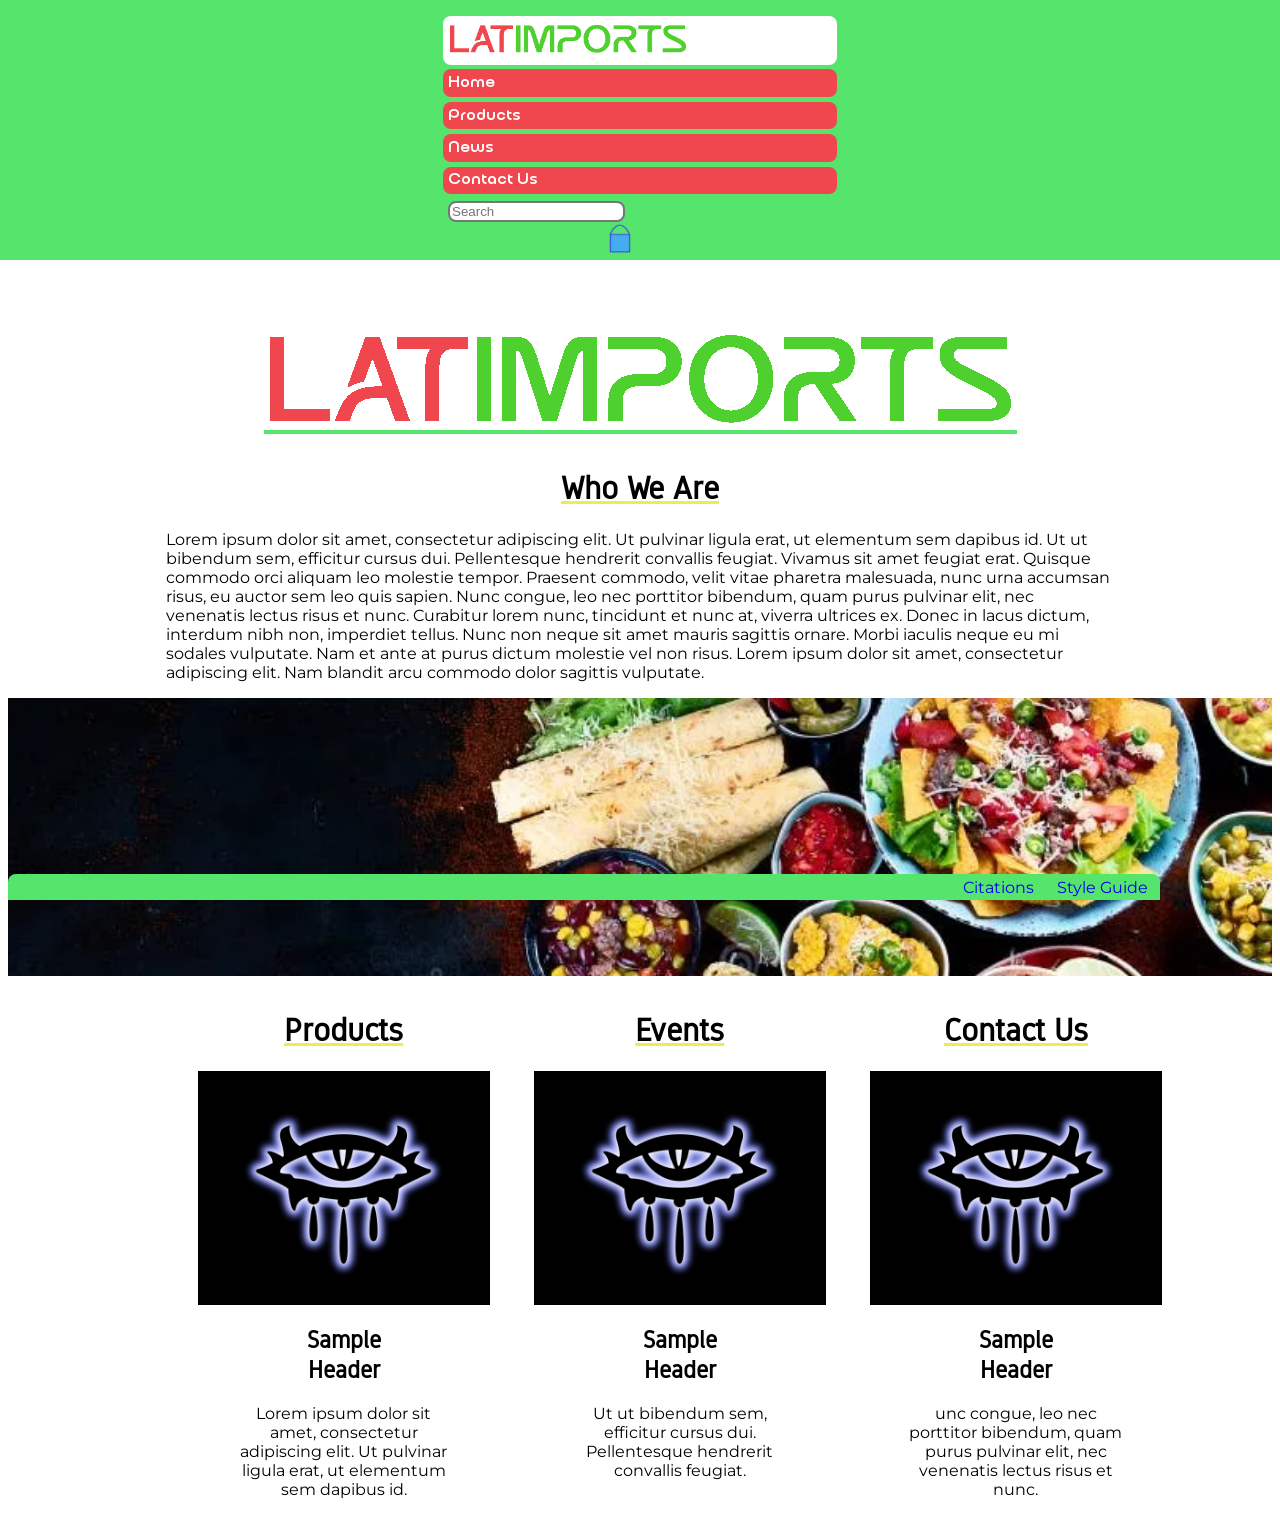
==== P2_Github/index.html @ f4fe40c8 "Update index.html" ====
<!doctype html>
<html lang="en-CA">
  <head>
    <meta charset="utf-8" />
    <title>Home</title>

    <link href="css/main.css" rel="stylesheet" />
  </head>
  <body>
    <!-- navigation bar.   add logo? -->
    <nav class="nav-main qurova-text">
      <a href="index.html" class="nav-main-item logo">
          <img src="img\Logo.png" class="logo-image"/>
      </a>
      <a href="index.html" class="nav-main-item button-nav">Home</a>
      <a href="product_listing.html" class="nav-main-item button-nav">Products</a>
      <a href="news.html" class="nav-main-item button-nav">News</a>
      <a href="contact.html" class="nav-main-item button-nav">Contact Us</a>
      <form class="text-input search-bar">
        <label for="search-bar" class="text-input-label">
          <input
              class="text-input-box"
              type="text"
              id="search-bar"
              name="search-bar"
              placeholder="Search"
          />
        </label>
      </form>
      <a href="checkout.html">
        <img src="img\cart.png" class="cart-image"/>
      </a>
    </nav>
    <div class="spacer-top"></div>
    <div class="page-container page-main">
      <img src="img\Logo.png" class="main-logo" />
      <h1>Who We Are</h1>
      <p>
        Lorem ipsum dolor sit amet, consectetur adipiscing elit. Ut pulvinar
        ligula erat, ut elementum sem dapibus id. Ut ut bibendum sem, efficitur
        cursus dui. Pellentesque hendrerit convallis feugiat. Vivamus sit amet
        feugiat erat. Quisque commodo orci aliquam leo molestie tempor. Praesent
        commodo, velit vitae pharetra malesuada, nunc urna accumsan risus, eu
        auctor sem leo quis sapien. Nunc congue, leo nec porttitor bibendum,
        quam purus pulvinar elit, nec venenatis lectus risus et nunc. Curabitur
        lorem nunc, tincidunt et nunc at, viverra ultrices ex. Donec in lacus
        dictum, interdum nibh non, imperdiet tellus. Nunc non neque sit amet
        mauris sagittis ornare. Morbi iaculis neque eu mi sodales vulputate. Nam
        et ante at purus dictum molestie vel non risus. Lorem ipsum dolor sit
        amet, consectetur adipiscing elit. Nam blandit arcu commodo dolor
        sagittis vulputate.
      </p>
      <img src="img\sample_banner.png" class="banner-image" />

      <div class="main-grid">
        <a href="product_listing.html">
          <div class="main-grid-item">
            <h1 class="centered-text">Products</h1>
            <img src="img\nwnEye.png" class="main-grid-image" />
            <h2 class="centered-text">Sample Header</h2>
            <p class="centered-text">
              Lorem ipsum dolor sit amet, consectetur adipiscing elit. Ut
              pulvinar ligula erat, ut elementum sem dapibus id.
            </p>
          </div>
        </a>
        <a>
          <div class="main-grid-item">
            <h1 class="centered-text">Events</h1>
            <img src="img\nwnEye.png" class="main-grid-image" />
            <h2 class="centered-text">Sample Header</h2>
            <p class="centered-text">
              Ut ut bibendum sem, efficitur cursus dui. Pellentesque hendrerit
              convallis feugiat.
            </p>
          </div>
        </a>
        <div class="main-grid-item">
          <h1 class="centered-text">Contact Us</h1>
          <img src="img\nwnEye.png" class="main-grid-image" />
          <h2 class="centered-text">Sample Header</h2>
          <p class="centered-text">
            unc congue, leo nec porttitor bibendum, quam purus pulvinar elit,
            nec venenatis lectus risus et nunc.
          </p>
        </div>
      </div>
    </div>

    <footer>
      <a href="citations.html" class="footer-item">Citations</a>
      <a href="guide.html" class="footer-item">Style Guide</a>
    </footer>
  </body>
</html>
---- P2_Github/css/main.css ----
/*
  STYLE GUIDE STYLING 
  Default styling for the style guide 
*/

/* non-existent class for storing rgb values used later */
.color-reference {
  color: rgb(85, 229, 109);
  color: rgb(237, 237, 75);
  color: rgb(240, 70, 78);
  color: rgb(67, 72, 239);
}

@font-face {
  font-family: montserrat;
  src: url("../font/Montserrat-VariableFont_wght.ttf");
  font-weight: normal;
  font-style: normal;
}
@font-face {
  font-family: qurova;
  src: url("../font/QurovaDEMO-Medium.ttf");
  font-weight: normal;
  font-style: normal;
}
@font-face {
  font-family: gidole;
  src: url("../font/Gidole-Regular.ttf");
  font-weight: thin;
  font-style: normal;
}

body {
  /* from lecture */
  font-family: "montserrat", "Times New Roman", Times, sans-serif;
}

/* from lecture */
section {
  margin-top: 2em;
  margin-bottom: 2em;
}

#spacer {
  background-color: rgb(85, 229, 109);
  padding-top: 3em;
  position: relative;
  top: -2.5em;
}

.element {
  padding-bottom: 2rem;
  border-top-width: 0.15rem;
  border-top-style: solid;
  border-top-color: black;
}

p {
  margin-top: 0;
  /* from lecture */
  width: 75%;
  /* highlighted to show width */
}

nav a:hover,
nav a:focus {
  text-decoration: none;
}
.nav-styleguide a {
  margin-left: 1rem;
}
code {
  background-color: #eee;
  padding: 0.5rem;
  display: block;
}

/* 
  INTERACTIVE ELEMENTS -------------------
*/

/* Styling for the navigation button */
.button-nav {
  display: inline-block;
  padding: 0.5rem;
  color: white;
  background-color: rgb(240, 70, 78);
  border-radius: 8px 8px 0 0;
  text-decoration: none;
  transition-property: background-color;
  transition-duration: 0.5s;
}

.button-nav:hover,
.button-nav:focus {
  background-color: rgb(200, 200, 200);
}

/* got this from lecture */
.intext-link:hover,
.intext-link:focus {
  background-color: red;
}

/* looked at https://developer.mozilla.org/en-US/docs/Web/CSS/Reference/Properties/filter */
.image-link:hover,
.image-link:focus {
  filter: drop-shadow(10px 10px 10px black);
}

/*Styling for "submit" and "reset" taken from styling for "btn" from https://learn.shayhowe.com/html-css/building-forms/ */
input[type="submit"] {
  background: #498f53;
  border: 0;
  border-radius: 8px;
  color: #fff;
  cursor: pointer;
  font-weight: bold;
  padding: 8px 16px;
}

input[type="reset"] {
  background: red;
  border: 0;
  border-radius: 8px;
  color: #fff;
  cursor: pointer;
  font-weight: bold;
  padding: 8px 16px;
}

/* from lecture, idea to put it all under one umbrella is from https://learn.shayhowe.com/html-css/building-forms/*/
.text-input {
  width: 20em;
  padding: 0.1em;
  border-radius: 8px;
}

.text-input-box {
  background: white;
  color: black;
  border-radius: 8px;
  border-style: solid;
}

.text-input-box:hover,
.text-input-box:focus,
/* got this trick from here: https://stackoverflow.com/questions/16952526/detect-if-an-input-has-text-in-it-using-css-on-a-page-i-am-visiting-and-do-no */
.text-input-box:not(:placeholder-shown) {
  background: rgb(67, 72, 239);
  color: white;
  border-radius: 8px;
}

.search-bar {
  margin-bottom: 0;
  align-self: flex-end;
}

.radio-buttons {
  display: flex;
  flex-direction: column;
}

/* 
  TEXT ELEMENTS -------------------
*/

.qurova-text {
  font-family: "qurova", "montserrat", "Times New Roman", Times, sans-serif;
}
/* class for elements that use gidole, applied seperately because gidole doesn't like numbers */

h1,
h2,
h3,
h4,
h5,
h6 {
  font-family: "gidole", "montserrat", "Times New Roman", Times, sans-serif;
  /* margin-left: 5%; */
  max-width: 50%;
}
/* set headers to use gidole first */

h1 {
  /* background-color: rgb(85, 229, 109); */
  text-decoration-line: underline;
  text-decoration-color: rgb(237, 237, 75);
}

#product-header {
  margin-left: 5%;
}

/* h2 {
  margin-top: 6rem;
}

h3 {
  font-style: italic;
  margin-top: 1rem;
}

h4 {
  margin-bottom: 0.25rem;
} */
li {
  font-family: "gidole", "montserrat", "Times New Roman", Times, sans-serif;
}

.centered-text {
  align-self: center;
  justify-self: center;
}

/* 
  COMBINED ELEMENTS -------------------
*/

.nav-main {
  background-color: rgb(85, 229, 109);
  display: flex;
  justify-content: right;
  /* max-width: 45%; */
  width: 100%;
  /* position: relative; */
  position: absolute;
  /* top: -2.5em; */
  /* left: -2.5em; */
  top: 0;
  left: 0;

  /* padding-left: 45%;
  padding-right: 10%; */
  padding-top: 3em;
  /* border-bottom-right-radius: 8px; */
}

.nav-example {
  position: relative;
}

.nav-main-item {
  color: white;
  text-decoration: none;
  background-color: rgb(240, 70, 78);
  padding-left: 0.5%;
  padding-right: 0.5%;
  margin-left: 1%;
  margin-right: 1%;
  padding: 0.3em;
  max-width: 30%;
}
.nav-main-item:hover,
.nav-main-item:focus {
  background-color: rgb(67, 72, 239);
}

.logo {
  background-color: white;
}

.logo:hover,
.logo:focus {
  background-color: white;
}

.logo-image {
  width: 26em;
  /* max-width: 35%; */
}

.cart-image {
  width: 1.5rem;
  height: 2rem;
  background-color: transparent;
  margin-right: 2.5rem;
}

.spacer-top {
  height: 6em;
}

@media (min-width: 1400px) {
  .logo {
    position: absolute;
    left: 5%;
  }
  .nav-main {
    margin-bottom: 3%;
  }
}
@media (max-width: 1399px) {
  .nav-main {
    flex-direction: column;
    /* align-content: center; */
    /* padding-left: 15%; */
    max-width: 100%;
    align-items: center;
    padding-top: 1em;
  }
  .nav-main-item {
    border-radius: 8px;
    margin-bottom: 0.3em;
    width: 30%;
  }
  .search-bar {
    /* padding-left: 15%; */
    align-self: center;
    width: 30%;
  }
  .logo-image {
    width: 15em;
    max-width: 100%;
  }
  .spacer-top {
    height: 18em;
  }
}

footer {
  width: 90%;
  position: fixed;
  bottom: 0;
  display: flex;
  flex-direction: row;
  justify-content: right;
  background-color: rgb(85, 229, 109);
  border-top-left-radius: 8px;
  border-top-right-radius: 8px;
  justify-self: center;
}

.footer-example {
  position: relative;
}

.footer-item {
  margin-left: 1%;
  margin-right: 1%;
  padding-top: 0.3%;
  padding-bottom: 0.3%;
}

.page-container {
  display: flex;
  flex-direction: row;
  margin-bottom: 5%;
}

.page-main {
  align-items: center;
  flex-direction: column;
  position: relative;
  top: 3vh;
}
.page-product {
  margin-top: 3%;
  flex-direction: column;
}

.main-logo {
  max-width: 30%;
  margin-bottom: 1%;
  border-color: rgb(85, 229, 109);
  border-style: solid;
  border-width: 0;
  border-bottom-width: 0.3em;
}

.banner-image {
  width: 100%;
  /* height: 10em; */
}

.main-grid {
  /* referenced from here: https://developer.mozilla.org/en-US/docs/Web/CSS/Guides/Grid_layout */
  display: grid;
  grid-template-columns: 33% 33% 33%;
  column-gap: 5%;
  /* background-color: red; */
  margin: 1%;
  width: 70%;
  margin-bottom: 3%;
  height: 10em;
  /* max-width: 100vw; */
}

.main-grid-item {
  /* background-color: blue; */
  display: flex;
  flex-direction: column;
  align-content: center;
  text-align: center;
  color: black;
  /* max-width: 15%; */
  /* max-width: 5em; */
}

.main-grid-image {
  width: 100%;
}

@media (max-width: 1399px) {
  .main-logo {
    max-width: 60%;
  }
  .banner-image {
    max-width: 100%;
  }
}

.checkout-container {
  display: flex;
  flex-direction: column;
  margin-top: 2em;
}

@media only screen and (max-width: 1399px) {
  .checkout-container {
    margin-top: 0;
  }
}

.cart-and-total-container {
  display: flex;
  flex-direction: column;
  margin-right: 0;
  width: fit-content;
}

.sidebar-container {
  display: flex;
  flex-direction: column;
  margin-right: 3%;
}

.sidebar-content {
  margin-left: 8%;
  margin-bottom: 0.2em;
  color: rgb(240, 70, 78);
}
.sidebar-content:hover,
.sidebar-content:focus {
  color: rgb(67, 72, 239);
}

.card-container {
  display: flex;
  flex-wrap: wrap;
}

.product-card {
  /* flex: 1; */
  display: flex;
  flex-direction: column;
  width: 20em;

  /* max-width: 20%; */
  border-style: solid;
  border-color: rgb(85, 229, 109);
  border-width: 0.1em;
  border-radius: 8px;
  /* background-color: rgb(201, 190, 128); */
  /* margin-left: 10%; */
  margin: 1em;
  min-height: fit-content;
  /* height: 32em; */
}

.product-image {
  max-width: 100%;
  border-top-left-radius: 8px;
  border-top-right-radius: 8px;
  margin-bottom: 0;
  margin: 0;
}
.product-card-name,
.product-card-caption {
  margin: 0;
}

.product-card-text {
  display: flex;
  flex-direction: row;
}

.product-card-name {
  background-color: rgb(85, 229, 109);
  border-bottom-left-radius: 8px;
  border-bottom-right-radius: 8px;
  font-size: larger;
  padding-top: 0.3em;
  padding-bottom: 0.3em;
  flex: 1;
  /* padding-left: 0.5em; */
}

.product-card-caption {
  justify-self: right;
  background-color: rgb(237, 237, 75);
  border-radius: 8px;
  padding: 0.3em;
  padding-bottom: 0;
}

.product-card p {
  text-align: center;
  width: 100%;
  color: black;
  text-decoration: none;
}

/* removes underline from anchors, might cause problems later */
a {
  text-decoration: none;
}

.product-card-link {
  align-self: center;
  padding-top: 0.3em;
  padding-bottom: 0.3em;
  /* big thanks to https://stackoverflow.com/questions/31000885/align-an-element-to-bottom-with-flexbox */
  margin-top: auto;
  margin-bottom: 0;
  border-bottom-left-radius: 0;
  border-bottom-right-radius: 0;
  width: auto;
}

.product-page-image {
  width: 20em;
  border-style: solid;
  border-color: rgb(85, 229, 109);
  border-width: 0.4em;
  border-radius: 8px;
}

.product-page-inner {
  /* margin-left: 5%; */
  display: flex;
  flex-direction: row;
  width: 70vw;
  justify-content: flex-end;
  align-self: center;
  gap: 20%;
  /* background-color: red; */
}
.product-page-title {
  align-self: center;
  /* font-size: xx-large; */
}

.product-page-feedback {
  display: flex;
  flex-direction: column;
  width: 50rem;
  margin-top: 5rem;
}
.product-page-feedback input{
  max-width: fit-content;
  margin-top: 1rem;
}

.product-page-caption {
  justify-self: center;
  align-self: center;
  background-color: rgb(237, 237, 75);
  border-radius: 8px;
  padding: 0.7em;
  /* padding-bottom: 0; */
  font-size: large;
}

@media (min-width: 1400px) {
}
@media (max-width: 1399px) {
  .product-page-inner {
    flex-direction: column;
    align-items: center;
    /* background-color: red; */
  }
}

#cart-info {
  display: flex;
}

/* Read about the text-align property from here: https://www.w3schools.com/cssref/pr_text_text-align.php  */
#product-list p {
  text-align: center;
  max-width: 45%;
}

.product-listing {
  display: flex;
}

#checkout-total {
  display: flex;
  flex-direction: row;
  border-style: solid;
  width: fit-content;
  margin-top: 2%;
  border-radius: 8px;
  border-color: rgb(85, 229, 109);
}

.charge-name {
  display: flex;
  flex-direction: column;
  margin: 1rem 1.5rem 0 0.5rem;
}

.charge-amount {
  display: flex;
  flex-direction: column;
  margin: 1rem 0.5rem 0 1.5rem;
}

.product-name,
.product-unit,
.product-price {
  border-style: solid;
  border-top: 0;
  margin: 0;
  font-family: gidole;
  flex: 1;
  border-color: rgb(85, 229, 109);
}

.product-name {
  display: flex;
  flex-direction: row;
  justify-content: space-between;
}

.product-name-img {
  max-width: 25%;
}

.product-name-label {
  font-family: "gidole", "montserrat", "Times New Roman", Times, sans-serif;
  font-size: large;
  padding-right: 2.5rem;
}

.product-unit {
  border-left: 0;
  border-right: 0;
}

.cart-label {
  border-style: solid;
  margin: 0;
  border-color: rgb(85, 229, 109);
}

.middle-box {
  border-left: 0;
  border-right: 0;
}

.left-box {
  border-top-left-radius: 8px;
}

.right-box {
  border-top-right-radius: 8px;
}

#payment-form {
  border-style: solid;
  border-radius: 8px;
  border-color: rgb(85, 229, 109);
  padding: 1em;
  max-width: 31rem;
  margin-top: 1em;
}

#payment-selector,
#card-info,
#billing {
  display: flex;
  flex-direction: column;
  border-radius: 8px;
  margin-bottom: 0.5rem;
}

#card-info input,
#billing input {
  border-radius: 8px;
  border-style: solid;
  margin: 0.25rem;
  padding: 0.5rem;
}

.card-info-security,
.billing-name,
.billing-location {
  display: flex;
  flex-direction: row;
  gap: 0.9rem;
}

.card-info-security input,
.billing-name input,
.billing-location input {
  width: 50%;
}

#contact,
#news,
#citations {
  margin-left: 12.5rem;
}

#contact-info {
  margin-left: 2.5rem;
}

#contact-info p {
  font-weight: bold;
  font-size: medium;
}

#contact-fast {
  margin-left: 7rem;
  max-width: 18rem;
  text-align: center;
}

#contact-form {
  display: flex;
  flex-direction: column;
  border-style: solid;
  border-radius: 0.5rem;
  border-color: rgb(85, 229, 109);
  max-width: 31rem;
  padding: 1em;
}

.contact-field {
  display: flex;
  flex-direction: column;
  margin-bottom: 1rem;
}

.contact-field label {
  margin-bottom: 0.25rem;
  font-weight: bold;
}

.contact-field input,
.contact-field select {
  border-radius: 0.5rem;
  border-style: solid;
}

#news-list {
  margin: 2.5rem 0 0 7.5rem;
}

.news-item {
  display: flex;
  flex-direction: column;
  max-width: 60rem;
  border-radius: 0.5rem;
  border-style: solid;
  border-color: rgb(85, 229, 109);
  padding: 1rem;
  margin-bottom: 1rem;
}

.news-item h2,
.news-item p {
  width: fit-content;
}

#citations-list {
  max-width: 50rem;
  margin-bottom: 5rem;
}

#citations-list li {
  padding-bottom: 1rem;
}
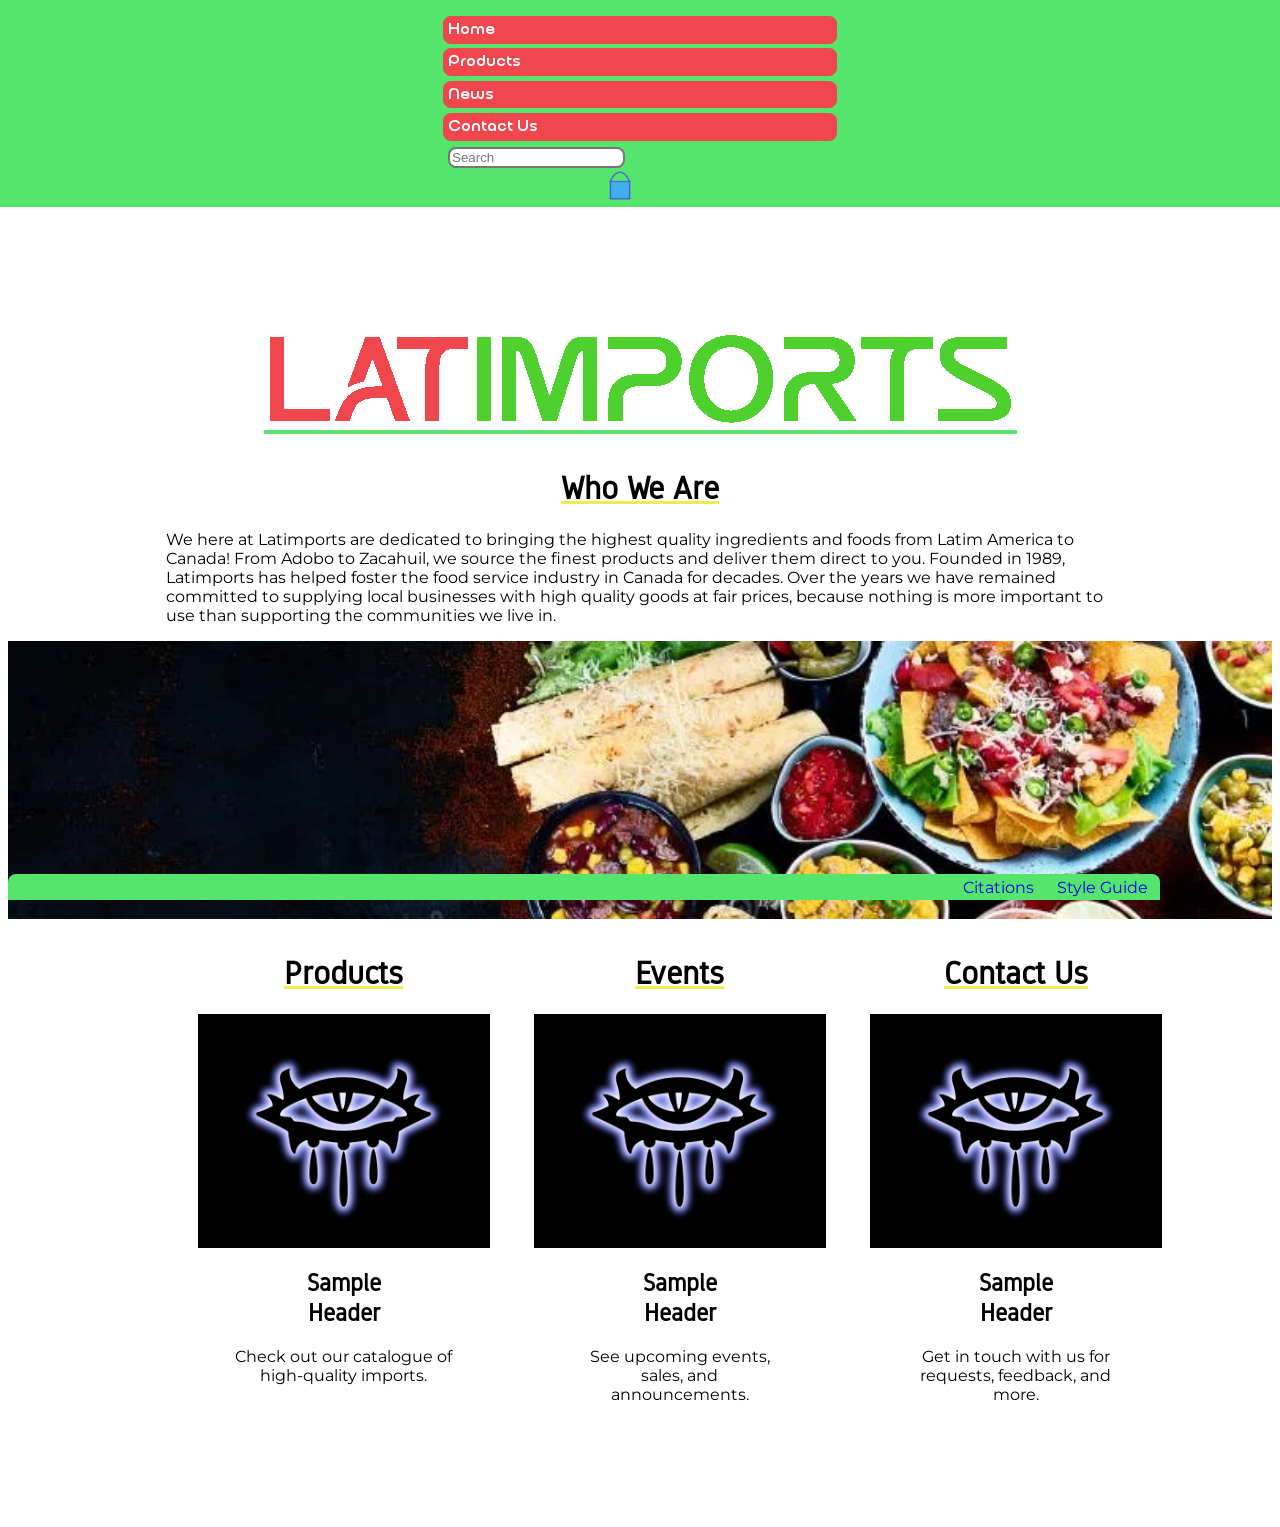
==== commit 6d6ac2f7: "index text content and footer fixes" ====
--- a/P2_Github/index.html
+++ b/P2_Github/index.html
@@ -9,26 +9,28 @@
   <body>
     <!-- navigation bar.   add logo? -->
     <nav class="nav-main qurova-text">
-      <a href="index.html" class="nav-main-item logo">
-          <img src="img\Logo.png" class="logo-image"/>
-      </a>
+      <!-- <a href="index.html" class="nav-main-item logo">
+        <img src="img\Logo.png" class="logo-image" />
+      </a> -->
       <a href="index.html" class="nav-main-item button-nav">Home</a>
-      <a href="product_listing.html" class="nav-main-item button-nav">Products</a>
+      <a href="product_listing.html" class="nav-main-item button-nav"
+        >Products</a
+      >
       <a href="news.html" class="nav-main-item button-nav">News</a>
       <a href="contact.html" class="nav-main-item button-nav">Contact Us</a>
       <form class="text-input search-bar">
         <label for="search-bar" class="text-input-label">
           <input
-              class="text-input-box"
-              type="text"
-              id="search-bar"
-              name="search-bar"
-              placeholder="Search"
+            class="text-input-box"
+            type="text"
+            id="search-bar"
+            name="search-bar"
+            placeholder="Search"
           />
         </label>
       </form>
       <a href="checkout.html">
-        <img src="img\cart.png" class="cart-image"/>
+        <img src="img\cart.png" class="cart-image" />
       </a>
     </nav>
     <div class="spacer-top"></div>
@@ -36,19 +38,14 @@
       <img src="img\Logo.png" class="main-logo" />
       <h1>Who We Are</h1>
       <p>
-        Lorem ipsum dolor sit amet, consectetur adipiscing elit. Ut pulvinar
-        ligula erat, ut elementum sem dapibus id. Ut ut bibendum sem, efficitur
-        cursus dui. Pellentesque hendrerit convallis feugiat. Vivamus sit amet
-        feugiat erat. Quisque commodo orci aliquam leo molestie tempor. Praesent
-        commodo, velit vitae pharetra malesuada, nunc urna accumsan risus, eu
-        auctor sem leo quis sapien. Nunc congue, leo nec porttitor bibendum,
-        quam purus pulvinar elit, nec venenatis lectus risus et nunc. Curabitur
-        lorem nunc, tincidunt et nunc at, viverra ultrices ex. Donec in lacus
-        dictum, interdum nibh non, imperdiet tellus. Nunc non neque sit amet
-        mauris sagittis ornare. Morbi iaculis neque eu mi sodales vulputate. Nam
-        et ante at purus dictum molestie vel non risus. Lorem ipsum dolor sit
-        amet, consectetur adipiscing elit. Nam blandit arcu commodo dolor
-        sagittis vulputate.
+        We here at Latimports are dedicated to bringing the highest quality
+        ingredients and foods from Latim America to Canada! From Adobo to
+        Zacahuil, we source the finest products and deliver them direct to you.
+        Founded in 1989, Latimports has helped foster the food service industry
+        in Canada for decades. Over the years we have remained committed to
+        supplying local businesses with high quality goods at fair prices,
+        because nothing is more important to use than supporting the communities
+        we live in.
       </p>
       <img src="img\sample_banner.png" class="banner-image" />
 
@@ -59,37 +56,35 @@
             <img src="img\nwnEye.png" class="main-grid-image" />
             <h2 class="centered-text">Sample Header</h2>
             <p class="centered-text">
-              Lorem ipsum dolor sit amet, consectetur adipiscing elit. Ut
-              pulvinar ligula erat, ut elementum sem dapibus id.
+              Check out our catalogue of high-quality imports.
             </p>
           </div>
         </a>
-        <a>
+        <a href="news.html">
           <div class="main-grid-item">
             <h1 class="centered-text">Events</h1>
             <img src="img\nwnEye.png" class="main-grid-image" />
             <h2 class="centered-text">Sample Header</h2>
             <p class="centered-text">
-              Ut ut bibendum sem, efficitur cursus dui. Pellentesque hendrerit
-              convallis feugiat.
+              See upcoming events, sales, and announcements.
             </p>
           </div>
         </a>
-        <div class="main-grid-item">
-          <h1 class="centered-text">Contact Us</h1>
-          <img src="img\nwnEye.png" class="main-grid-image" />
-          <h2 class="centered-text">Sample Header</h2>
-          <p class="centered-text">
-            unc congue, leo nec porttitor bibendum, quam purus pulvinar elit,
-            nec venenatis lectus risus et nunc.
-          </p>
-        </div>
+        <a href="contact.html">
+          <div class="main-grid-item">
+            <h1 class="centered-text">Contact Us</h1>
+            <img src="img\nwnEye.png" class="main-grid-image" />
+            <h2 class="centered-text">Sample Header</h2>
+            <p class="centered-text">
+              Get in touch with us for requests, feedback, and more.
+            </p>
+          </div>
+        </a>
       </div>
     </div>
-
-    <footer>
-      <a href="citations.html" class="footer-item">Citations</a>
-      <a href="guide.html" class="footer-item">Style Guide</a>
-    </footer>
   </body>
+  <footer>
+    <a href="citations.html" class="footer-item">Citations</a>
+    <a href="guide.html" class="footer-item">Style Guide</a>
+  </footer>
 </html>
--- a/P2_Github/css/main.css
+++ b/P2_Github/css/main.css
@@ -33,6 +33,12 @@
 body {
   /* from lecture */
   font-family: "montserrat", "Times New Roman", Times, sans-serif;
+  padding-bottom: 0;
+  margin-bottom: 6em;
+  /* background-color: red; */
+  /* height: 100vh; */
+  /* min-height: 100vh; */
+  /* background-color: red; */
 }
 
 /* from lecture */
@@ -259,6 +265,7 @@
 
 .logo {
   background-color: white;
+  border-radius: 8px;
 }
 
 .logo:hover,
@@ -330,6 +337,8 @@
   border-top-left-radius: 8px;
   border-top-right-radius: 8px;
   justify-self: center;
+  margin-bottom: 0;
+  align-self: flex-end;
 }
 
 .footer-example {
@@ -343,10 +352,17 @@
   padding-bottom: 0.3%;
 }
 
+/* @media (max-height: 10000em) {
+  footer {
+    position: fixed;
+  }
+} */
+
 .page-container {
   display: flex;
   flex-direction: row;
   margin-bottom: 5%;
+  /* background-color: red; */
 }
 
 .page-main {
@@ -383,8 +399,9 @@
   margin: 1%;
   width: 70%;
   margin-bottom: 3%;
-  height: 10em;
+  /* height: 10em; */
   /* max-width: 100vw; */
+  /* background-color: blue; */
 }
 
 .main-grid-item {
@@ -526,6 +543,8 @@
   margin-bottom: 0;
   border-bottom-left-radius: 0;
   border-bottom-right-radius: 0;
+  border-top-right-radius: 8px;
+  border-top-left-radius: 8px;
   width: auto;
 }
 
@@ -552,13 +571,17 @@
   /* font-size: xx-large; */
 }
 
+.product-page-buy {
+  border-radius: 8px;
+}
+
 .product-page-feedback {
   display: flex;
   flex-direction: column;
   width: 50rem;
   margin-top: 5rem;
 }
-.product-page-feedback input{
+.product-page-feedback input {
   max-width: fit-content;
   margin-top: 1rem;
 }
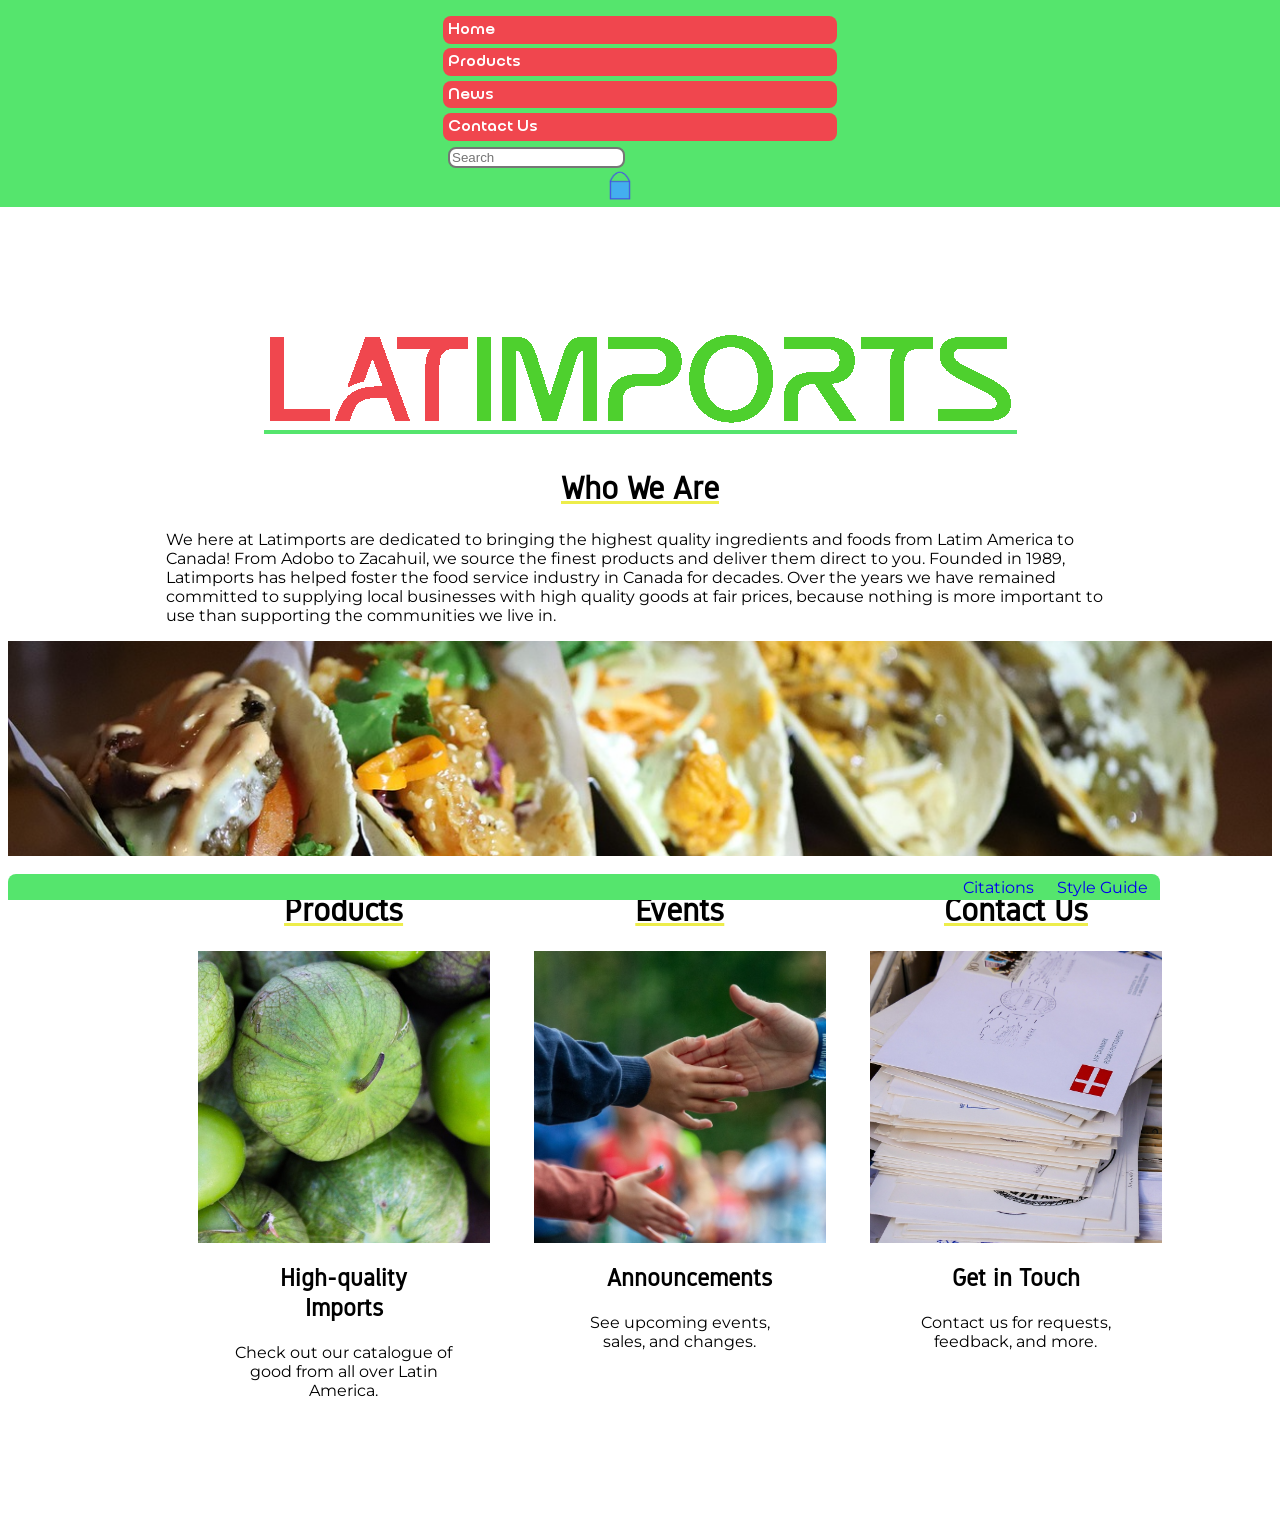
==== commit 5cdc521d: "main images" ====
--- a/P2_Github/index.html
+++ b/P2_Github/index.html
@@ -47,36 +47,40 @@
         because nothing is more important to use than supporting the communities
         we live in.
       </p>
-      <img src="img\sample_banner.png" class="banner-image" />
+      <img src="img\main_banner.png" class="banner-image" />
+      <!-- https://pixabay.com/photos/taco-mexican-tortilla-food-4709325/ -->
 
       <div class="main-grid">
         <a href="product_listing.html">
           <div class="main-grid-item">
             <h1 class="centered-text">Products</h1>
-            <img src="img\nwnEye.png" class="main-grid-image" />
-            <h2 class="centered-text">Sample Header</h2>
+            <img src="img\fruit.png" class="main-grid-image" />
+            <!-- https://pixabay.com/photos/tomato-kitchen-green-vegetables-4504063/ -->
+            <h2 class="centered-text">High-quality Imports</h2>
             <p class="centered-text">
-              Check out our catalogue of high-quality imports.
+              Check out our catalogue of good from all over Latin America.
             </p>
           </div>
         </a>
         <a href="news.html">
           <div class="main-grid-item">
             <h1 class="centered-text">Events</h1>
-            <img src="img\nwnEye.png" class="main-grid-image" />
-            <h2 class="centered-text">Sample Header</h2>
+            <img src="img\hands.png" class="main-grid-image" />
+            <!-- https://pixabay.com/photos/hands-marathon-gesture-running-8297611/ -->
+            <h2 class="centered-text">Announcements</h2>
             <p class="centered-text">
-              See upcoming events, sales, and announcements.
+              See upcoming events, sales, and changes.
             </p>
           </div>
         </a>
         <a href="contact.html">
           <div class="main-grid-item">
             <h1 class="centered-text">Contact Us</h1>
-            <img src="img\nwnEye.png" class="main-grid-image" />
-            <h2 class="centered-text">Sample Header</h2>
+            <img src="img\letters.png" class="main-grid-image" />
+            <!-- https://pixabay.com/photos/letters-write-communication-regards-1659715/ -->
+            <h2 class="centered-text">Get in Touch</h2>
             <p class="centered-text">
-              Get in touch with us for requests, feedback, and more.
+              Contact us for requests, feedback, and more.
             </p>
           </div>
         </a>
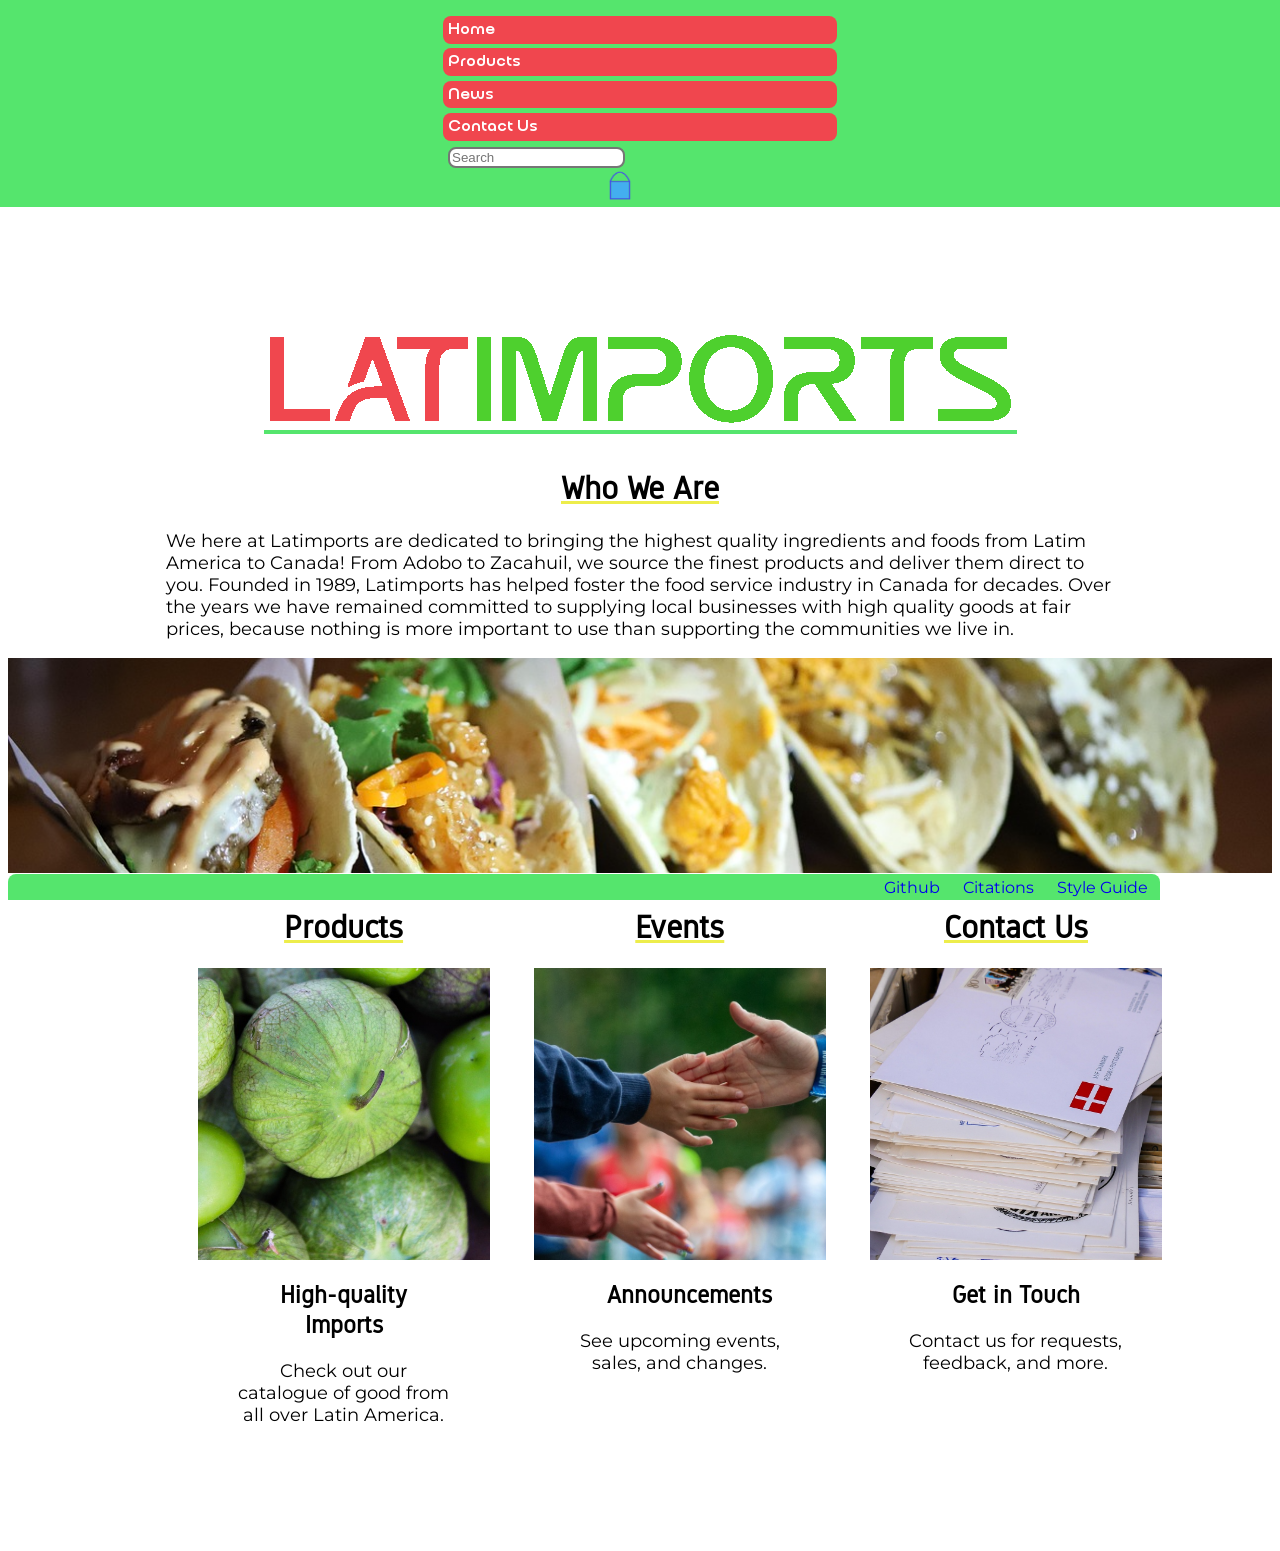
==== commit 61a507b5: "footer has github" ====
--- a/P2_Github/index.html
+++ b/P2_Github/index.html
@@ -88,6 +88,9 @@
     </div>
   </body>
   <footer>
+    <a href="https://github.com/CianHo/IAT339-P01-P02" class="footer-item"
+      >Github</a
+    >
     <a href="citations.html" class="footer-item">Citations</a>
     <a href="guide.html" class="footer-item">Style Guide</a>
   </footer>
--- a/P2_Github/css/main.css
+++ b/P2_Github/css/main.css
@@ -65,6 +65,7 @@
   margin-top: 0;
   /* from lecture */
   width: 75%;
+  font-size: large;
   /* highlighted to show width */
 }
 
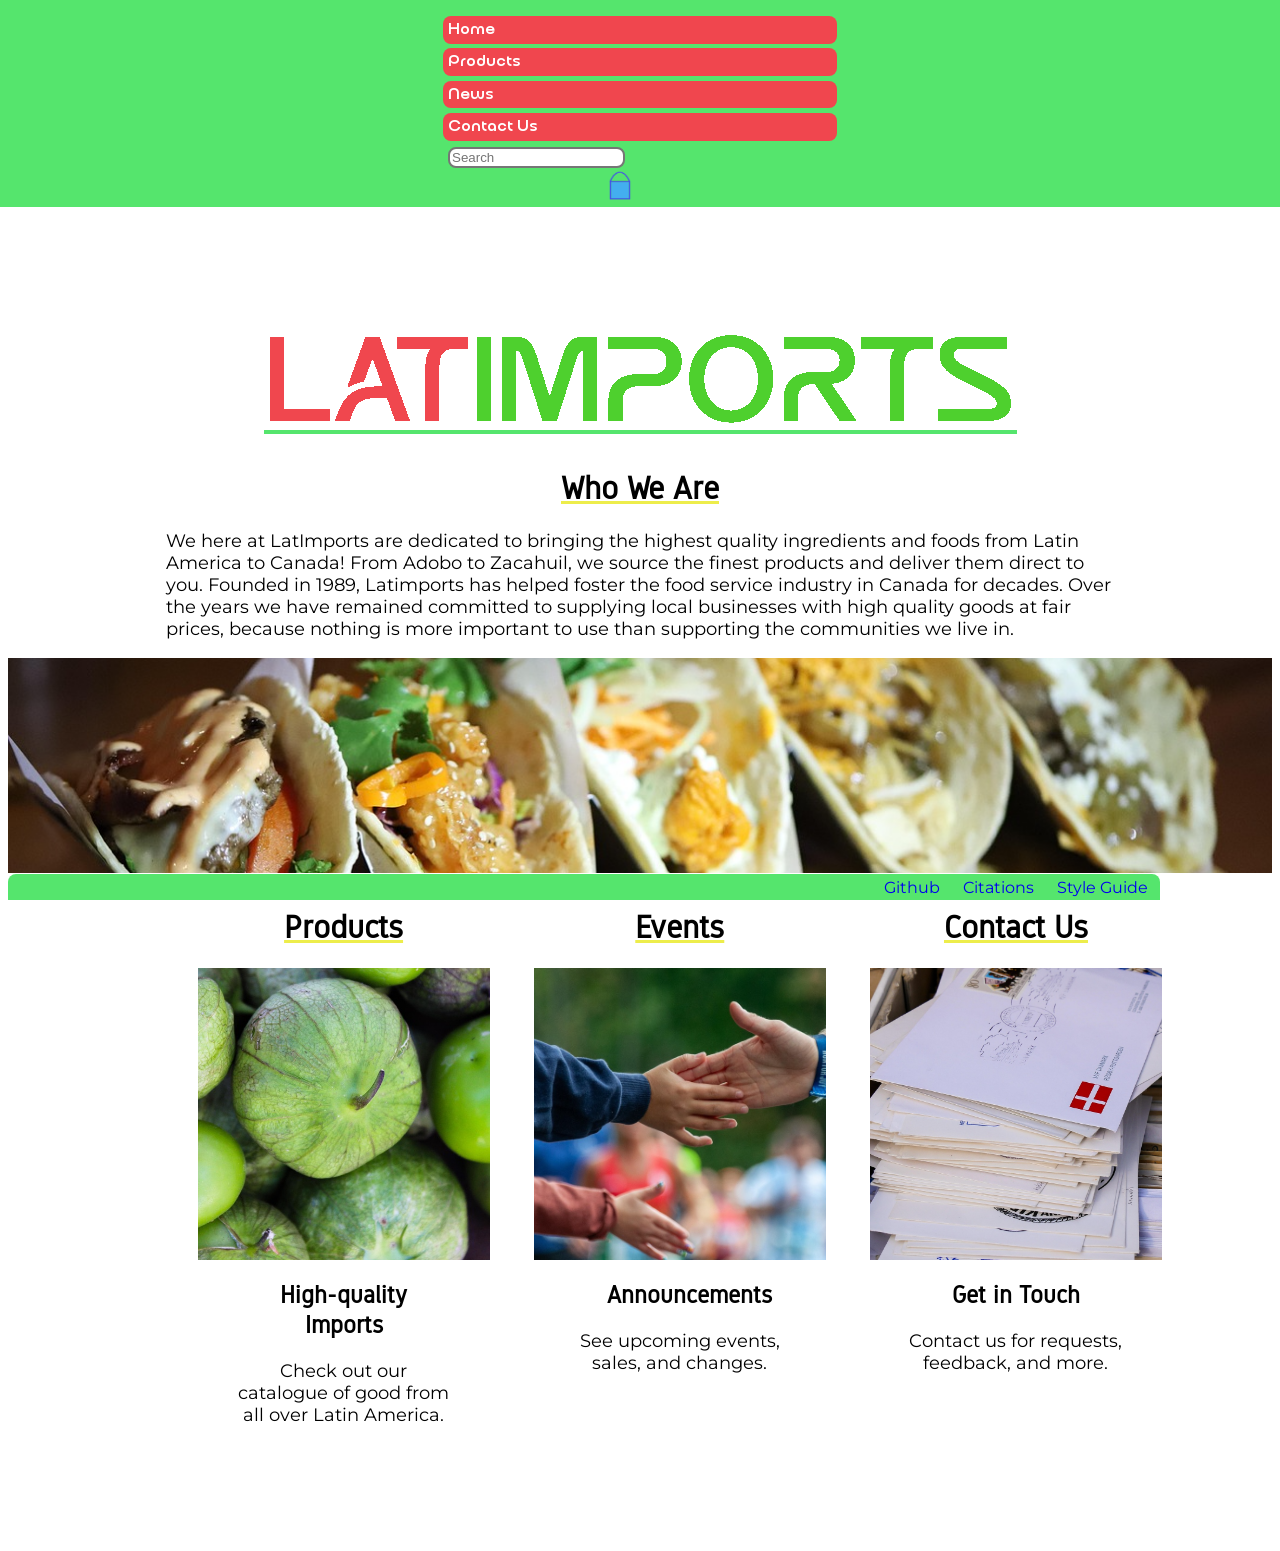
==== commit a3ee9986: "fixed typos and countries in productr listing sidebar" ====
--- a/P2_Github/index.html
+++ b/P2_Github/index.html
@@ -38,8 +38,8 @@
       <img src="img\Logo.png" class="main-logo" />
       <h1>Who We Are</h1>
       <p>
-        We here at Latimports are dedicated to bringing the highest quality
-        ingredients and foods from Latim America to Canada! From Adobo to
+        We here at LatImports are dedicated to bringing the highest quality
+        ingredients and foods from Latin America to Canada! From Adobo to
         Zacahuil, we source the finest products and deliver them direct to you.
         Founded in 1989, Latimports has helped foster the food service industry
         in Canada for decades. Over the years we have remained committed to
--- a/P2_Github/css/main.css
+++ b/P2_Github/css/main.css
@@ -415,6 +415,10 @@
   /* max-width: 15%; */
   /* max-width: 5em; */
 }
+.main-grid-item:hover,
+.main-grid-item:focus {
+  filter: drop-shadow(0 0 0.15rem black);
+}
 
 .main-grid-image {
   width: 100%;
@@ -487,8 +491,16 @@
   /* height: 32em; */
 }
 
+/*Learned about drop-shadow here: https://developer.mozilla.org/en-US/docs/Web/CSS/Reference/Values/filter-function/drop-shadow*/
+.product-card:hover,
+.product-card:focus-within {
+  background-color: #f2ecec;
+  filter: drop-shadow(0 0 0.15rem black);
+}
+
 .product-image {
   max-width: 100%;
+  height: 17.5rem;
   border-top-left-radius: 8px;
   border-top-right-radius: 8px;
   margin-bottom: 0;
@@ -550,7 +562,8 @@
 }
 
 .product-page-image {
-  width: 20em;
+  max-width: 40em;
+  max-height: 30rem;
   border-style: solid;
   border-color: rgb(85, 229, 109);
   border-width: 0.4em;
@@ -564,9 +577,14 @@
   width: 70vw;
   justify-content: flex-end;
   align-self: center;
-  gap: 20%;
+  gap: 45%;
   /* background-color: red; */
 }
+
+.product-page-inner h2 {
+  margin-top: 7.5rem;
+}
+
 .product-page-title {
   align-self: center;
   /* font-size: xx-large; */
@@ -734,25 +752,27 @@
   width: 50%;
 }
 
-#contact,
-#news,
-#citations {
-  margin-left: 12.5rem;
+#contact {
+  display: flex;
+  flex-direction: column;
+  align-items: center;
+  margin-top: 5rem;
 }
 
 #contact-info {
-  margin-left: 2.5rem;
+  display: flex;
+  flex-direction: column;
+  align-items: center;
 }
 
 #contact-info p {
   font-weight: bold;
   font-size: medium;
+  text-align: center;
 }
 
 #contact-fast {
-  margin-left: 7rem;
   max-width: 18rem;
-  text-align: center;
 }
 
 #contact-form {
@@ -763,6 +783,7 @@
   border-color: rgb(85, 229, 109);
   max-width: 31rem;
   padding: 1em;
+  margin-bottom: 1rem;
 }
 
 .contact-field {
@@ -782,14 +803,26 @@
   border-style: solid;
 }
 
+/* #news, */
+#citations {
+  margin-left: 12.5rem;
+}
+#news {
+  display: flex;
+  align-items: center;
+  flex-direction: column;
+  position: relative;
+  margin-left: 10%;
+  margin-right: 10%;
+}
 #news-list {
-  margin: 2.5rem 0 0 7.5rem;
+  /* margin: 2.5rem 0 0 7.5rem; */
 }
 
 .news-item {
   display: flex;
   flex-direction: column;
-  max-width: 60rem;
+  max-width: 115rem;
   border-radius: 0.5rem;
   border-style: solid;
   border-color: rgb(85, 229, 109);
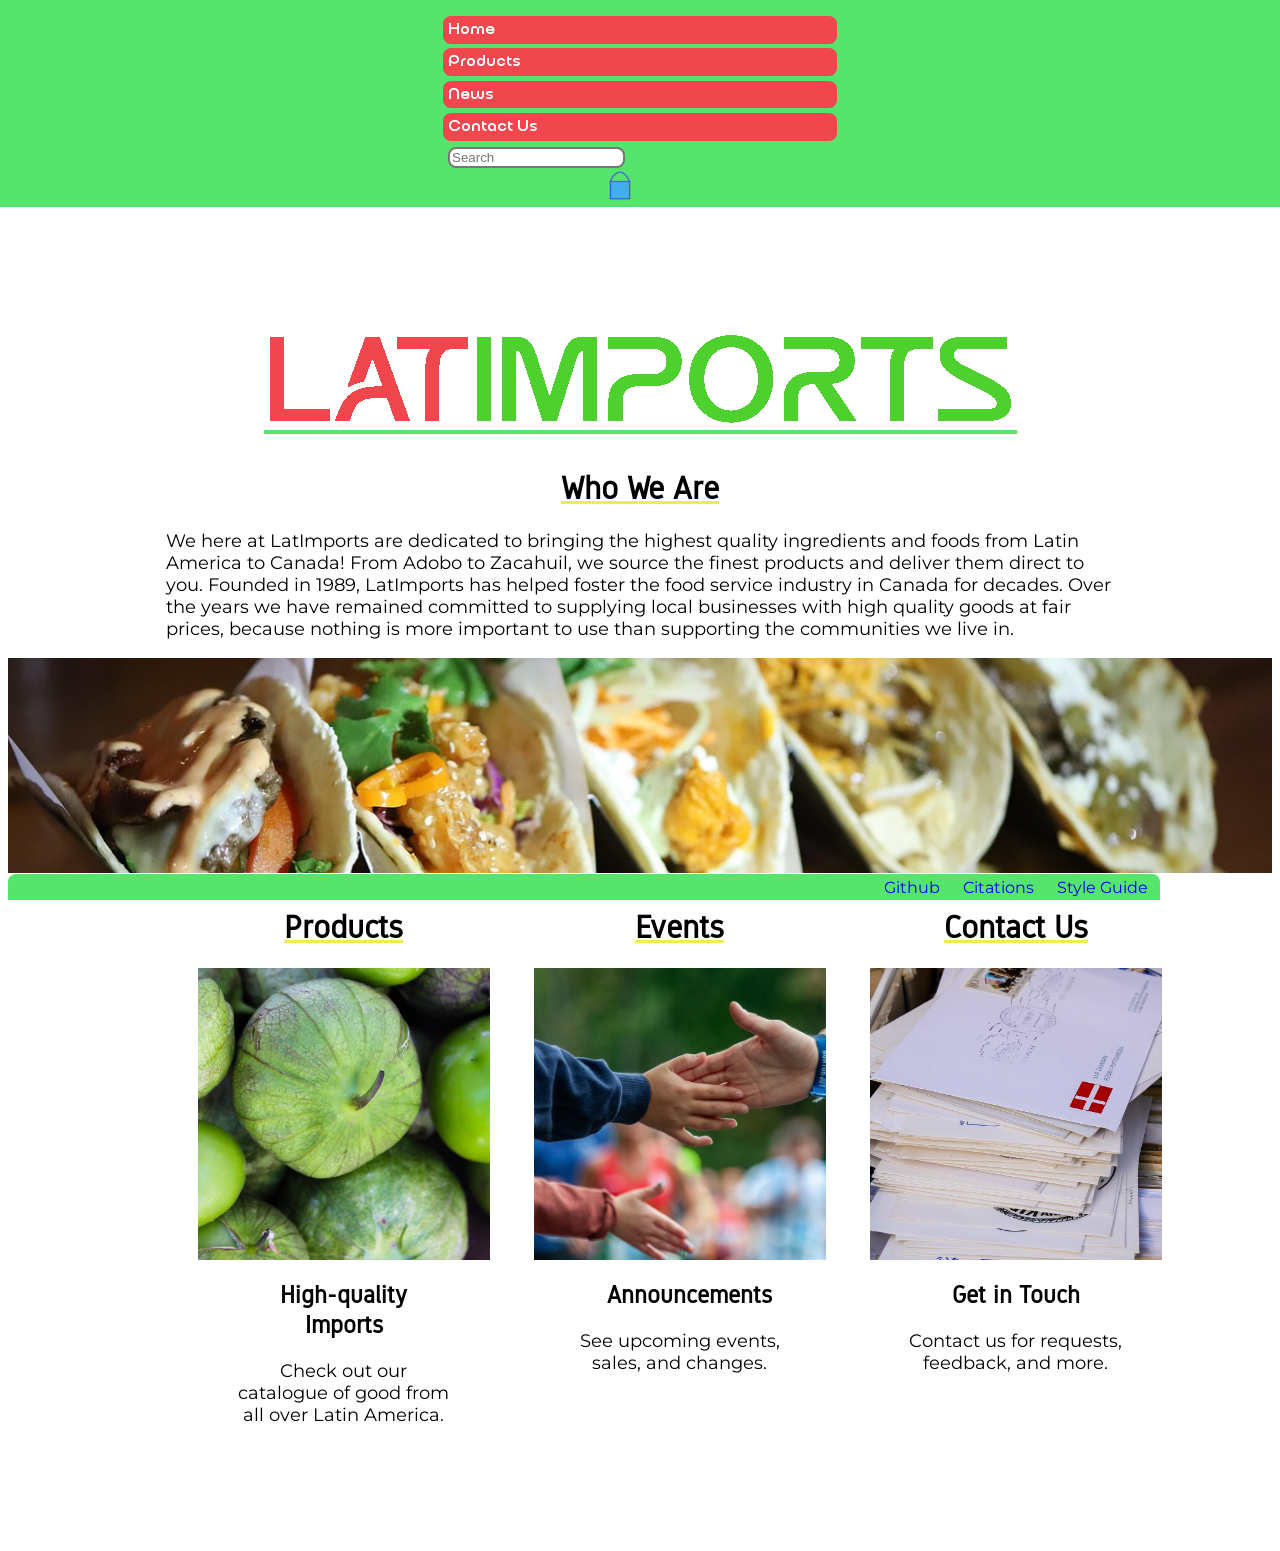
==== commit 2d5e7ea8: "Update index.html" ====
--- a/P2_Github/index.html
+++ b/P2_Github/index.html
@@ -41,7 +41,7 @@
         We here at LatImports are dedicated to bringing the highest quality
         ingredients and foods from Latin America to Canada! From Adobo to
         Zacahuil, we source the finest products and deliver them direct to you.
-        Founded in 1989, Latimports has helped foster the food service industry
+        Founded in 1989, LatImports has helped foster the food service industry
         in Canada for decades. Over the years we have remained committed to
         supplying local businesses with high quality goods at fair prices,
         because nothing is more important to use than supporting the communities
